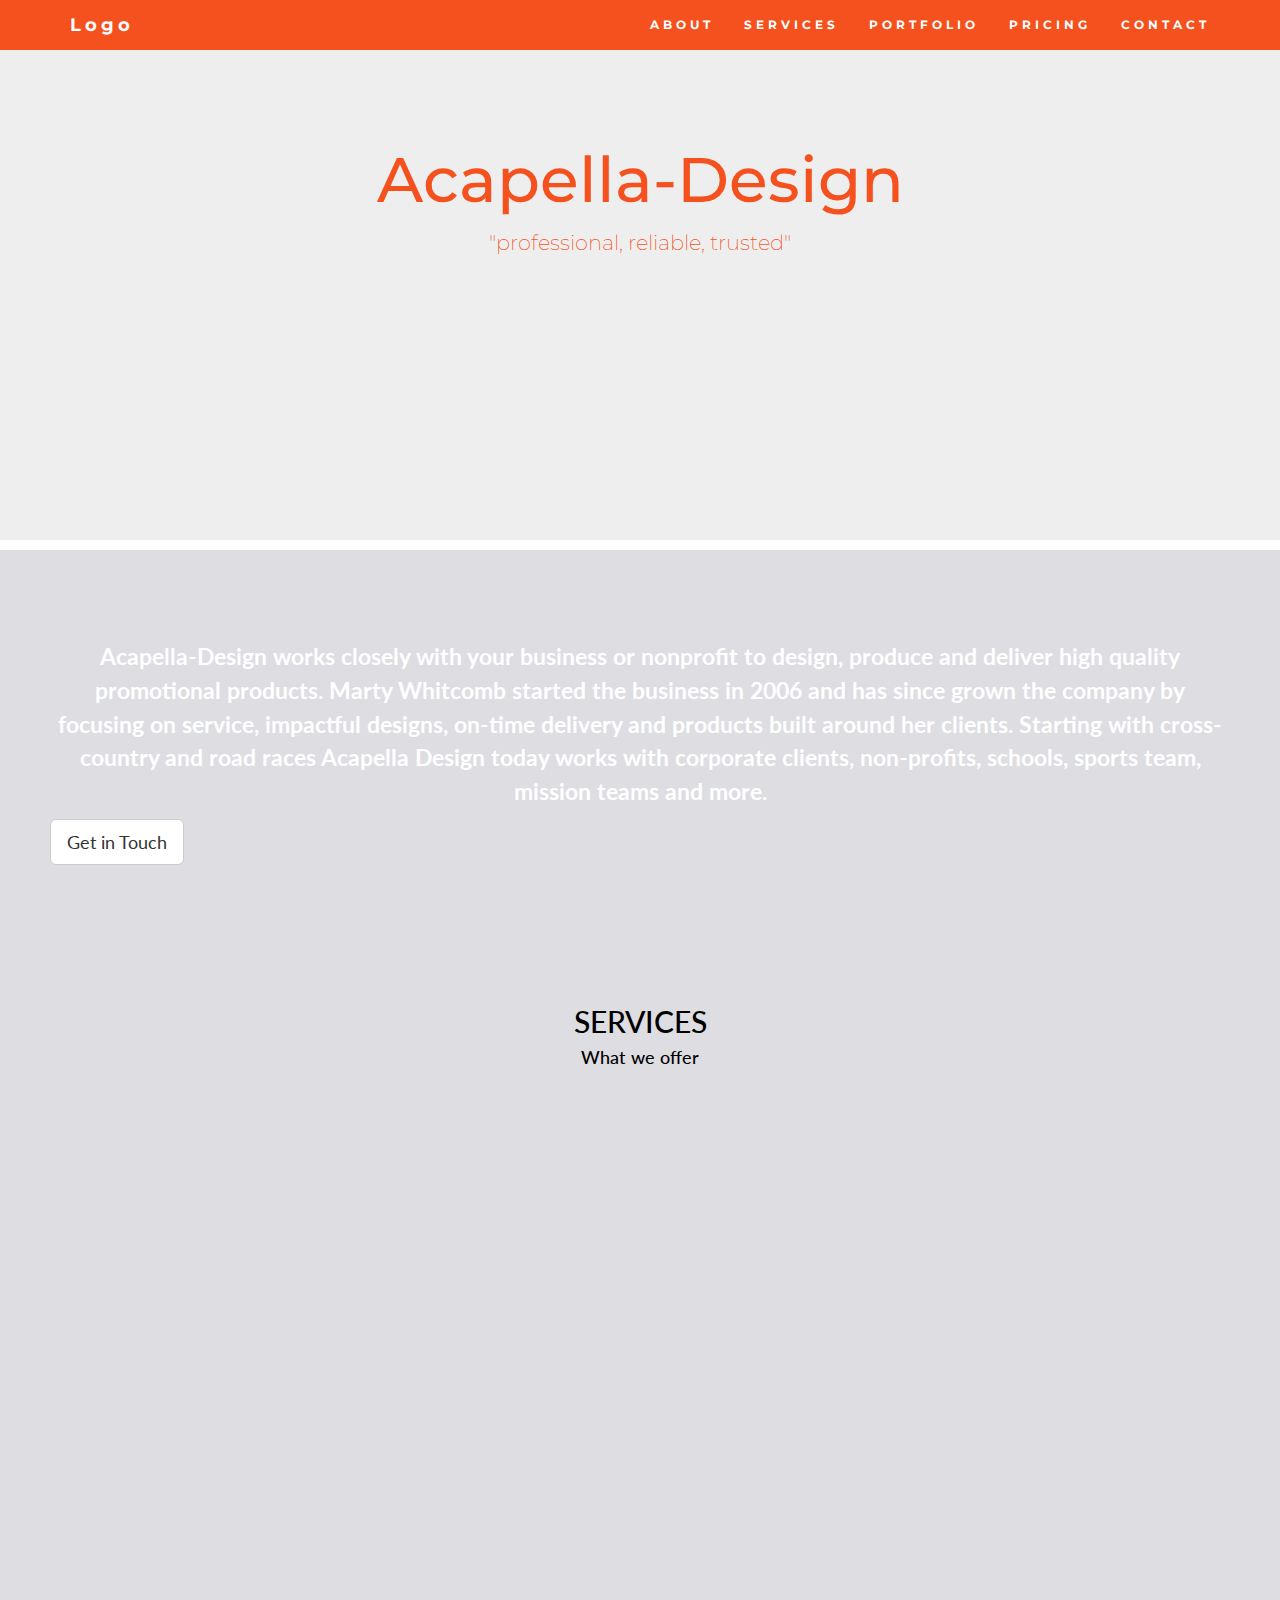
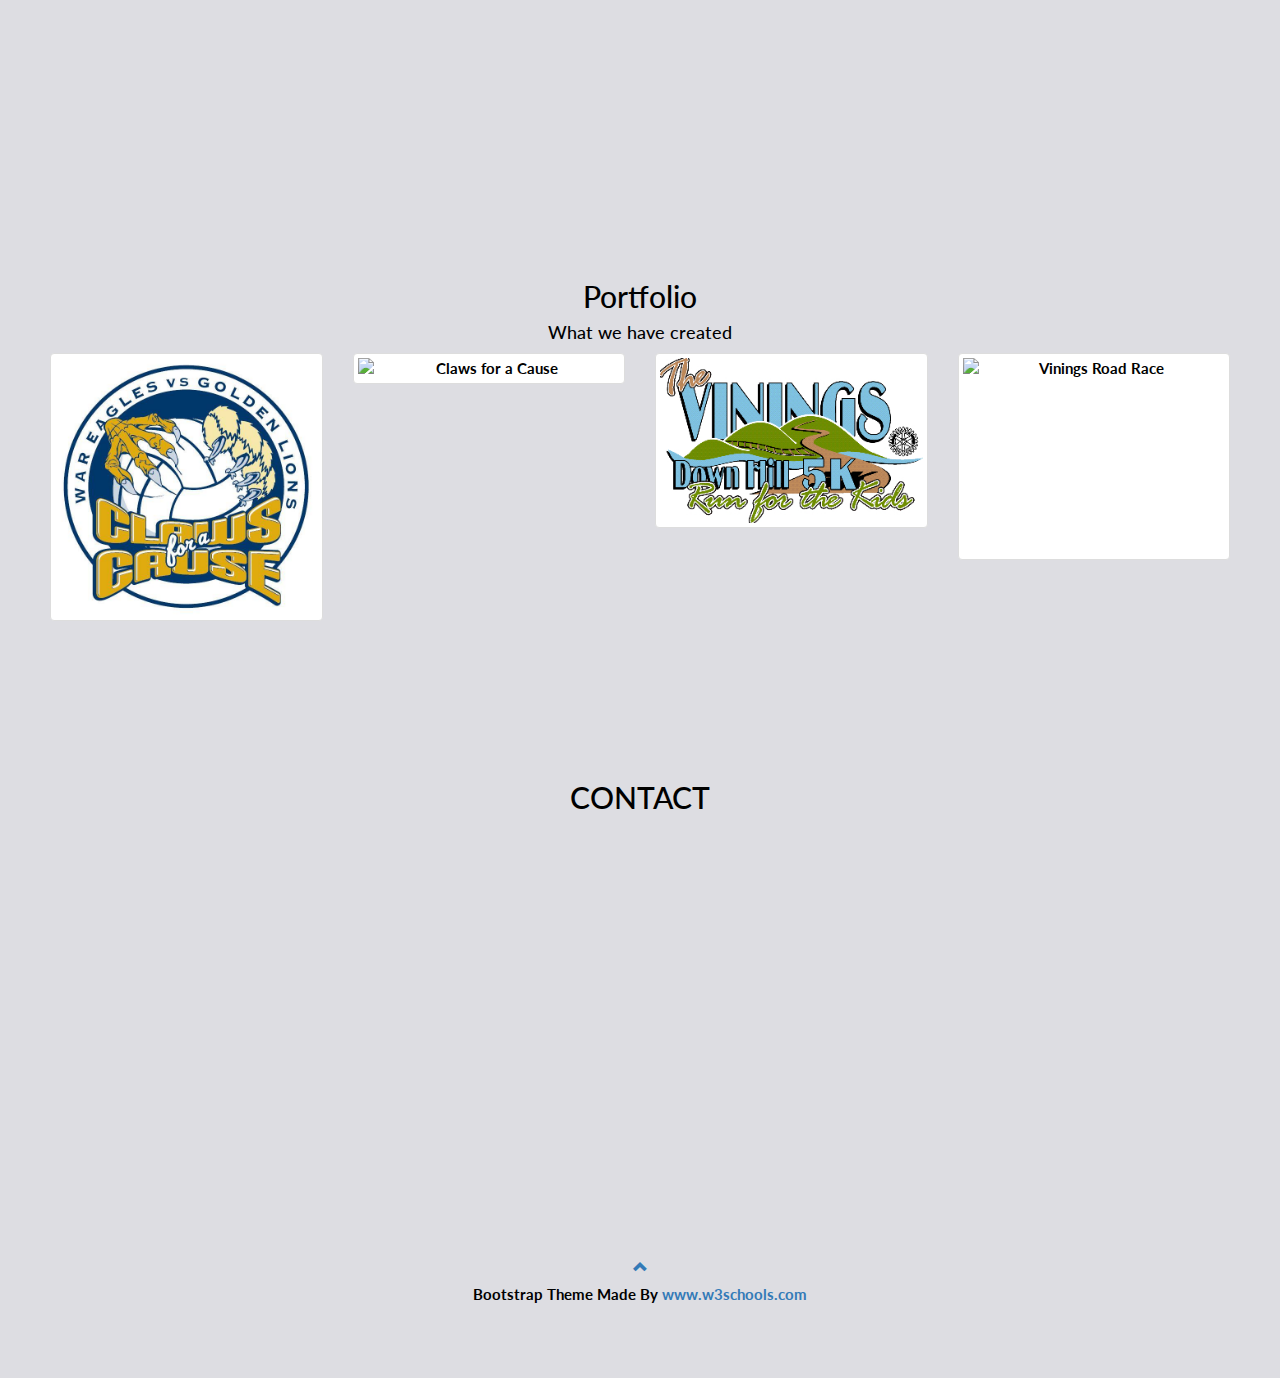
==== index1.html @ 9750de5c "build out of application" ====
<!DOCTYPE html>
<html lang="en">
<head>
	<meta charset="UTF-8">
	<title>Acapella-Design</title>
	<meta name="viewport" content="width=device-width, initial-scale=1">
	<link rel="stylesheet" href="https://maxcdn.bootstrapcdn.com/bootstrap/3.3.7/css/bootstrap.min.css">
	<link rel="stylesheet" type="text/css" href="https://cdnjs.cloudflare.com/ajax/libs/font-awesome/4.7.0/css/font-awesome.min.css">
  <link rel="stylesheet" type="text/css" href="https://fonts.googleapis.com/css?family=Montserrat" rel="stylesheet" type="text/css">
  <link rel="stylesheet" type="text/css" href="https://fonts.googleapis.com/css?family=Lato" rel="stylesheet" type="text/css">
  <link rel="stylesheet" type="text/css" href="app1.css">
  <script src="https://ajax.googleapis.com/ajax/libs/jquery/1.12.4/jquery.min.js"></script>
  <script defer src="https://use.fontawesome.com/releases/v5.0.8/js/all.js"></script>
  <script src="app1.js"></script>


</head>
<body id="myPage" data-spy="scroll" data-target=".navbar" data-offset="60">

  <nav class="navbar navbar-default navbar-fixed-top">
  <div class="container">
    <div class="navbar-header">
      <button type="button" class="navbar-toggle" data-toggle="collapse" data-target="#myNavbar">
        <span class="icon-bar"></span>
        <span class="icon-bar"></span>
        <span class="icon-bar"></span> 
      </button>
      <a class="navbar-brand" href="#">Logo</a>
    </div>
    <div class="collapse navbar-collapse" id="myNavbar">
      <ul class="nav navbar-nav navbar-right">
        <li><a href="#about">ABOUT</a></li>
        <li><a href="#services">SERVICES</a></li>
        <li><a href="#portfolio">PORTFOLIO</a></li>
        <li><a href="#pricing">PRICING</a></li>
        <li><a href="#contact">CONTACT</a></li>
      </ul>
    </div>
  </div>
</nav>

	<div class="jumbotron text-center">
		<h1>Acapella-Design</h1> 
		<p>"professional, reliable, trusted"</p> 
    </div>
    <div id="about" class="container-fluid">
 		<p id="overview">Acapella-Design works closely with your business or nonprofit to design, produce and deliver high quality promotional products.  Marty Whitcomb started the business in 2006 and has since grown the company by focusing on service, impactful designs, on-time delivery and products built around her clients.  Starting with cross-country and road races Acapella Design today works with corporate clients, non-profits, schools, sports team, mission teams and more.</p>
 		
 		
 		<button class="btn btn-default btn-lg">Get in Touch</button>
	</div>
    <div id="services" class="container-fluid text-center">
        <h2>SERVICES</h2>
        <h4>What we offer</h4>
        <br>
        <div class="row slideanim">
          <div class="col-sm-4"><i class="fas fa-paint-brush coolFont"></i>
          
            <h4>SCREEN PRINTING</h4>
            <p>Our printers create the very best print applications, color matching and quality print job that meet your needs and fit your budget</p>
          </div>
          <div class="col-sm-4"><i class="fas fa-adjust coolFont"></i>
          
            <h4>DESIGN</h4>
            <p>Our graphic artists will help bring your ideas to life</p>
          </div>
          <div class="col-sm-4"><i class="fab fa-simplybuilt coolFont"></i>
          
            <h4>EMBROIDERY</h4>
            <p>Our seamstress use sphophisticated computerized machines that create high stich count, high quality work</p>
          </div>
        </div>
   
    
        <div class="row slideanim">
          <div class="col-sm-4"><i class="far fa-building coolFont"></i>
      
             <h4>CORPORATE EVENTS</h4>
             <p>Our planning team helps you create memorable events that meet your corporate objectives and motivate employees</p>
          </div>
          <div class="col-sm-4"><i class="far fa-money-bill-alt coolFont"></i>
      
              <h4>ROAD RACES AND FUND RAISING</h4>
              <p>We work with you to brand your identity, create buzz and meet your goals</p>
          </div>
          <div class="col-sm-4"><i class="fas fa-heart coolFont"></i>
       
              <h4 style="color:#303030;">APPAREL</h4>
              <p>We rep a number of widely know brands and styles and outfit you from Tee's to Sweats to Fleeces and more</p>
          </div>
       </div>
		<div class="row slideanim">
			
		  <div class="col-sm-4"><i class="fas fa-gift coolFont"></i>
     
              <h4>GIFTS AND PROMOTIONAL</h4>
              <p>We can provide you with bags, corporate gifts, office products, electronics and </p>
          </div>
          <div class="col-sm-4"><i class="fas fa-barcode coolFont"></i>
      
              <h4>ONLINE RETAIL</h4>
              <p>We can help you create an online store to distribute </p>
          </div>
          <div class="col-sm-4"> <i class="fas fa-heartbeat coolFont"></i>
      
              <h4 style="color:#303030;">GLOBAL HEALTH</h4>
              <p>We have a passion for global health.  If you're working to improve the lives of children and families around the world, we'd like to help</p>
           </div>   
        </div>
    </div>
    <div id="portfolio" class="container-fluid text-center bg-grey">
         <h2>Portfolio</h2>
         <h4>What we have created</h4>
         <div class="row text-center">
           <div class="col-sm-3">
             <div class="thumbnail">
                <img src="images/12039253_10153710709874903_8442778085688716343_n.jpg" alt="Claws for a Cause" width="400" height="300">
             </div>
           </div>
           <div class="col-sm-3">
             <div class="thumbnail">
               <img src="images/Acapella - 293966 VININGS CUMBERLAND ROTARY CLUB with Rotary International train logo (vector export).png" alt="Claws for a Cause">
             </div>
           </div>
           <div class="col-sm-3">
             <div class="thumbnail">
               <img src="images/accapella vinings race-112k.jpg" alt="Vinings Road Race" width="400" height="300">
             </div>
           </div>
           <div class="col-sm-3">
             <div class="thumbnail">
               <img src="Acapella - 294010 Howard School Celebrating 65 Years - back art copy.png" alt="Vinings Road Race" width="400" height="300">
             </div>
           </div>
        </div>
      </div> 
    <div id="contact" class="container-fluid bg-grey">
       <h2 class="text-center">CONTACT</h2>
      <div class="row slideanim">
        <div class="col-sm-5">
          <p>Contact us and we'll get back to you within 24 hours.</p>
          <p><i class="fas fa-home coolFont"></i> Atlanta, Georgia</p>
          <p><i class="fas fa-mobile coolFont"></i> 678.662.6421</p>
          <p><i class="far fa-envelope coolFont"></i> marty@acapella-design.com</p> 
        </div>
        <div class="col-sm-7">
          <div class="row">
            <div class="col-sm-6 form-group">
              <input class="form-control" id="name" name="name" placeholder="Name"     type="text" required>
            </div>
            <div class="col-sm-6 form-group">
              <input class="form-control" id="email" name="email" placeholder="    Email" type="email" required>
            </div>
          </div>
          <textarea class="form-control" id="comments" name="comments" placeholder    ="Comment" rows="5"></textarea><br>
          <div class="row">
            <div class="col-sm-12 form-group">
              <button class="btn btn-default pull-right" type="submit">Send</    button>
            </div>
          </div> 
        </div>
      </div>
    </div> 
    <footer class="container-fluid text-center">
  <a href="#myPage" title="To Top">
    <span class="glyphicon glyphicon-chevron-up"></span>
  </a>
  <p>Bootstrap Theme Made By <a href="https://www.w3schools.com" title="Visit w3schools">www.w3schools.com</a></p> 
</footer>
    

<script src="https://maxcdn.bootstrapcdn.com/bootstrap/3.3.7/js/bootstrap.min.js"></script>
</body>
</html>
---- app1.css ----
body {
      font: 400 15px Lato, sans-serif;
      line-height: 1.8;
      /*color: #818181;*/
      background-color: #dddde2;
      color:black;
      font-weight: bold;
  }

  .jumbotron {
      /*background-color: #f4511e;*/
      /*color: #fff;*/
      margin-top: 25px;
      padding: 100px 25px;
      font-family: Montserrat, sans-serif;
      font-weight:bold;
      background-image: url("images/patrick-tomasso-208114-unsplash.jpg");
      background-size: cover;
      color: #f4511e;
      height: 35em;
      border-bottom: white solid 10px;
  }


.container-fluid {
      padding: 60px 50px;
  }
  .coolFont{
	font-size: 3em;
	/*margin-left: 25%;*/
	margin-top:10px;
	/*background-color:white;*/
	border-radius: 30%;
	/*height: 100px;*/
	text-align: center;
	color: #0066cc;
}
.slideanim {visibility:hidden;}
.slide {
    /* The name of the animation */
    animation-name: slide;
    -webkit-animation-name: slide; 
    /* The duration of the animation */
    animation-duration: 1s; 
    -webkit-animation-duration: 1s;
    /* Make the element visible */
    visibility: visible; 
}

/* Go from 0% to 100% opacity (see-through) and specify the percentage from when to slide in the element along the Y-axis */
@keyframes slide {
    0% {
        opacity: 0;
        transform: translateY(70%);
    } 
    100% {
        opacity: 1;
        transform: translateY(0%);
    } 
}
@-webkit-keyframes slide {
    0% {
        opacity: 0;
        -webkit-transform: translateY(70%);
    } 
    100% {
        opacity: 1;
        -webkit-transform: translateY(0%);
    }
}
#overview{
	text-align:center;
  	color:#fff;
  	line-height: 1.5;
  	font-size: 1.5em;
}

.navbar {
      margin-bottom: 0;
      background-color: #f4511e;
      z-index: 9999;
      border: 0;
      font-size: 12px !important;
      line-height: 1.42857143 !important;
      letter-spacing: 4px;
      border-radius: 0;
      font-family: Montserrat, sans-serif;
  }
  .navbar li a, .navbar .navbar-brand {
      color: #fff !important;
  }
  .navbar-nav li a:hover, .navbar-nav li.active a {
      color: #f4511e !important;
      background-color: #fff !important;
  }
  .navbar-default .navbar-toggle {
      border-color: transparent;
      color: #fff !important;
  }
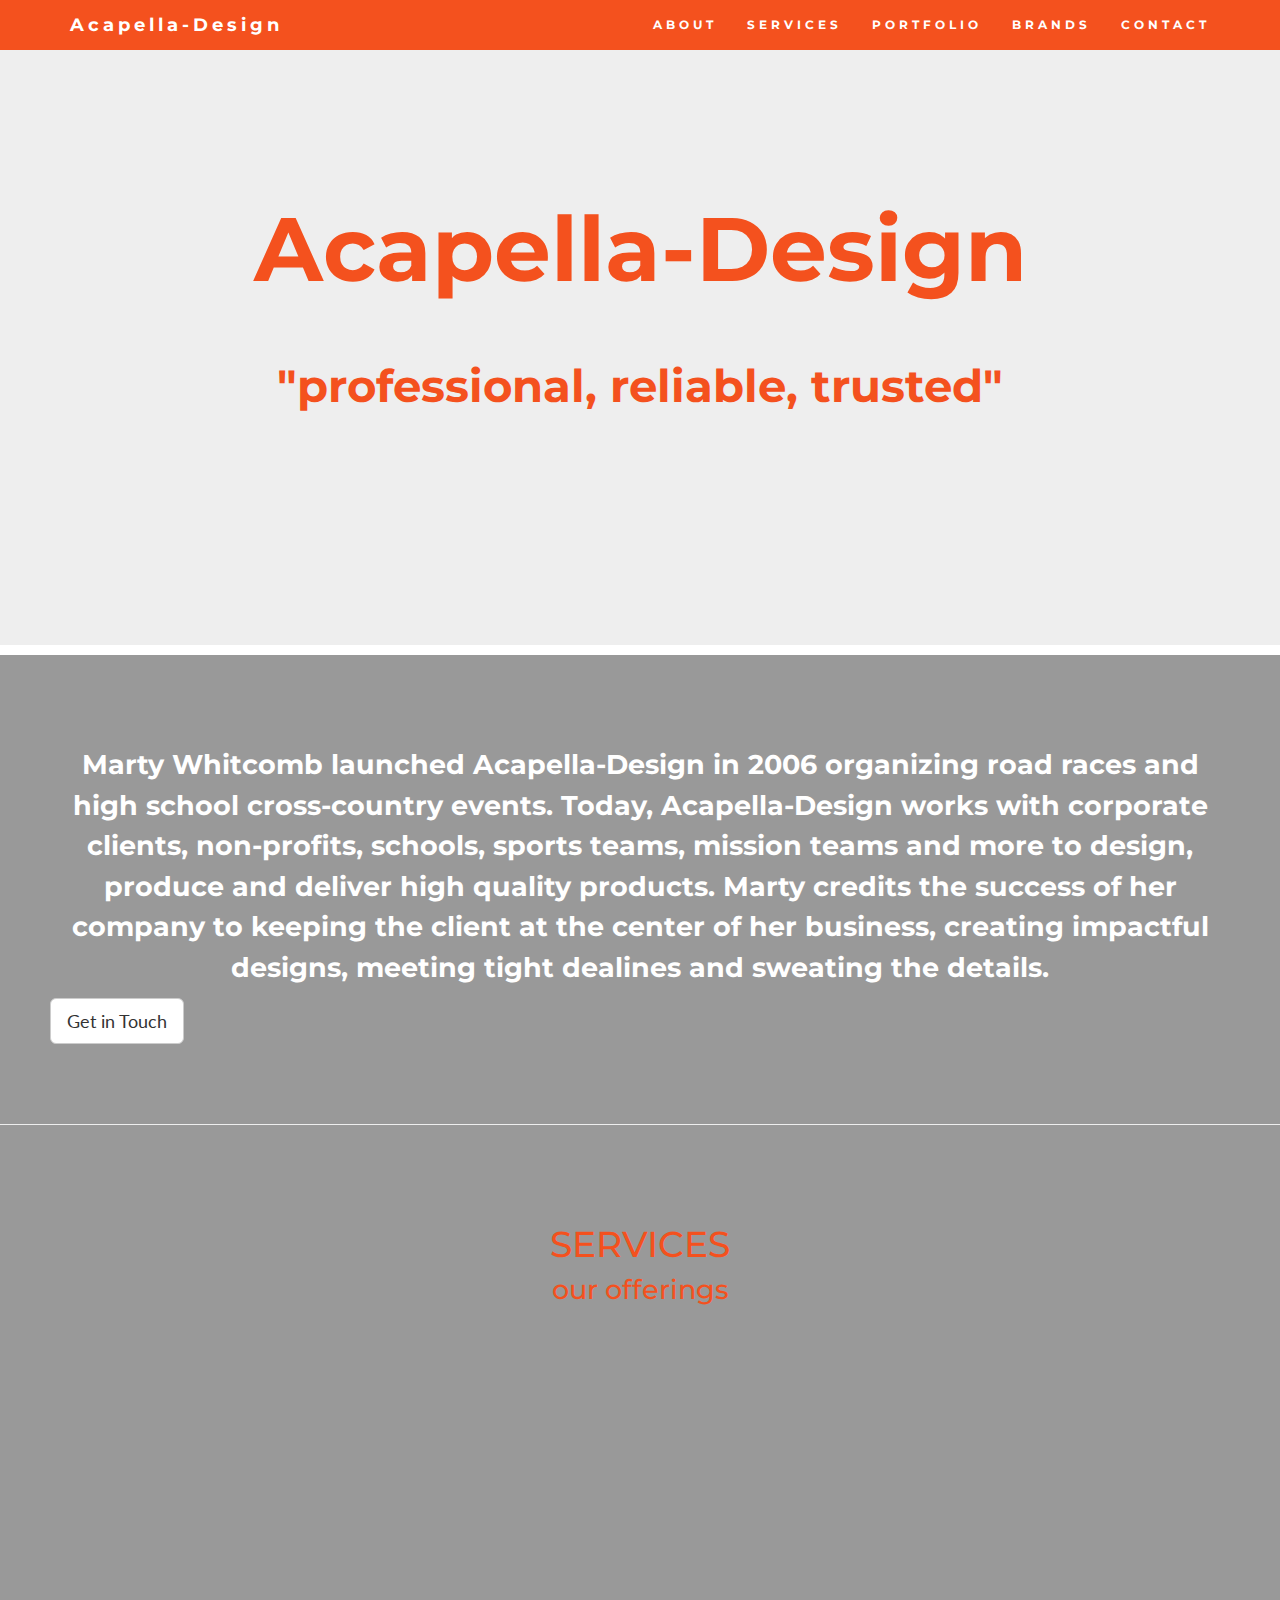
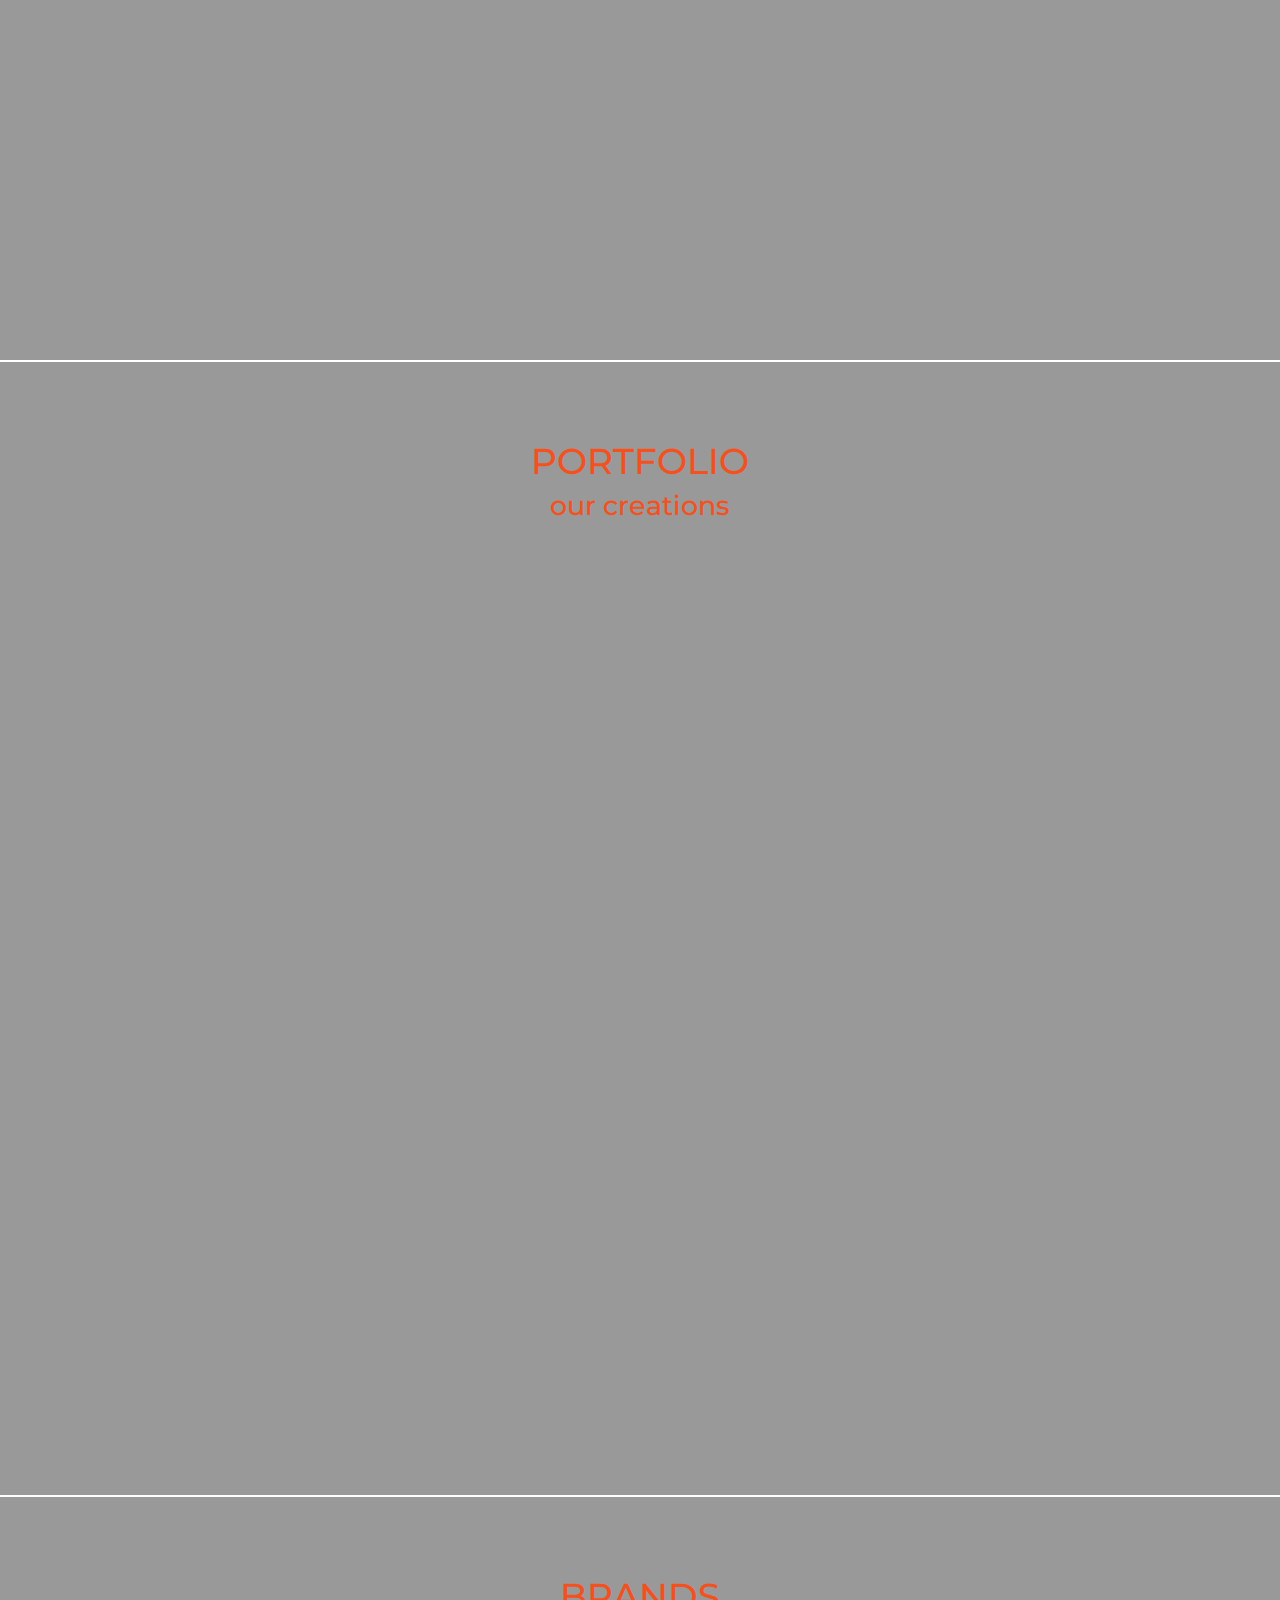
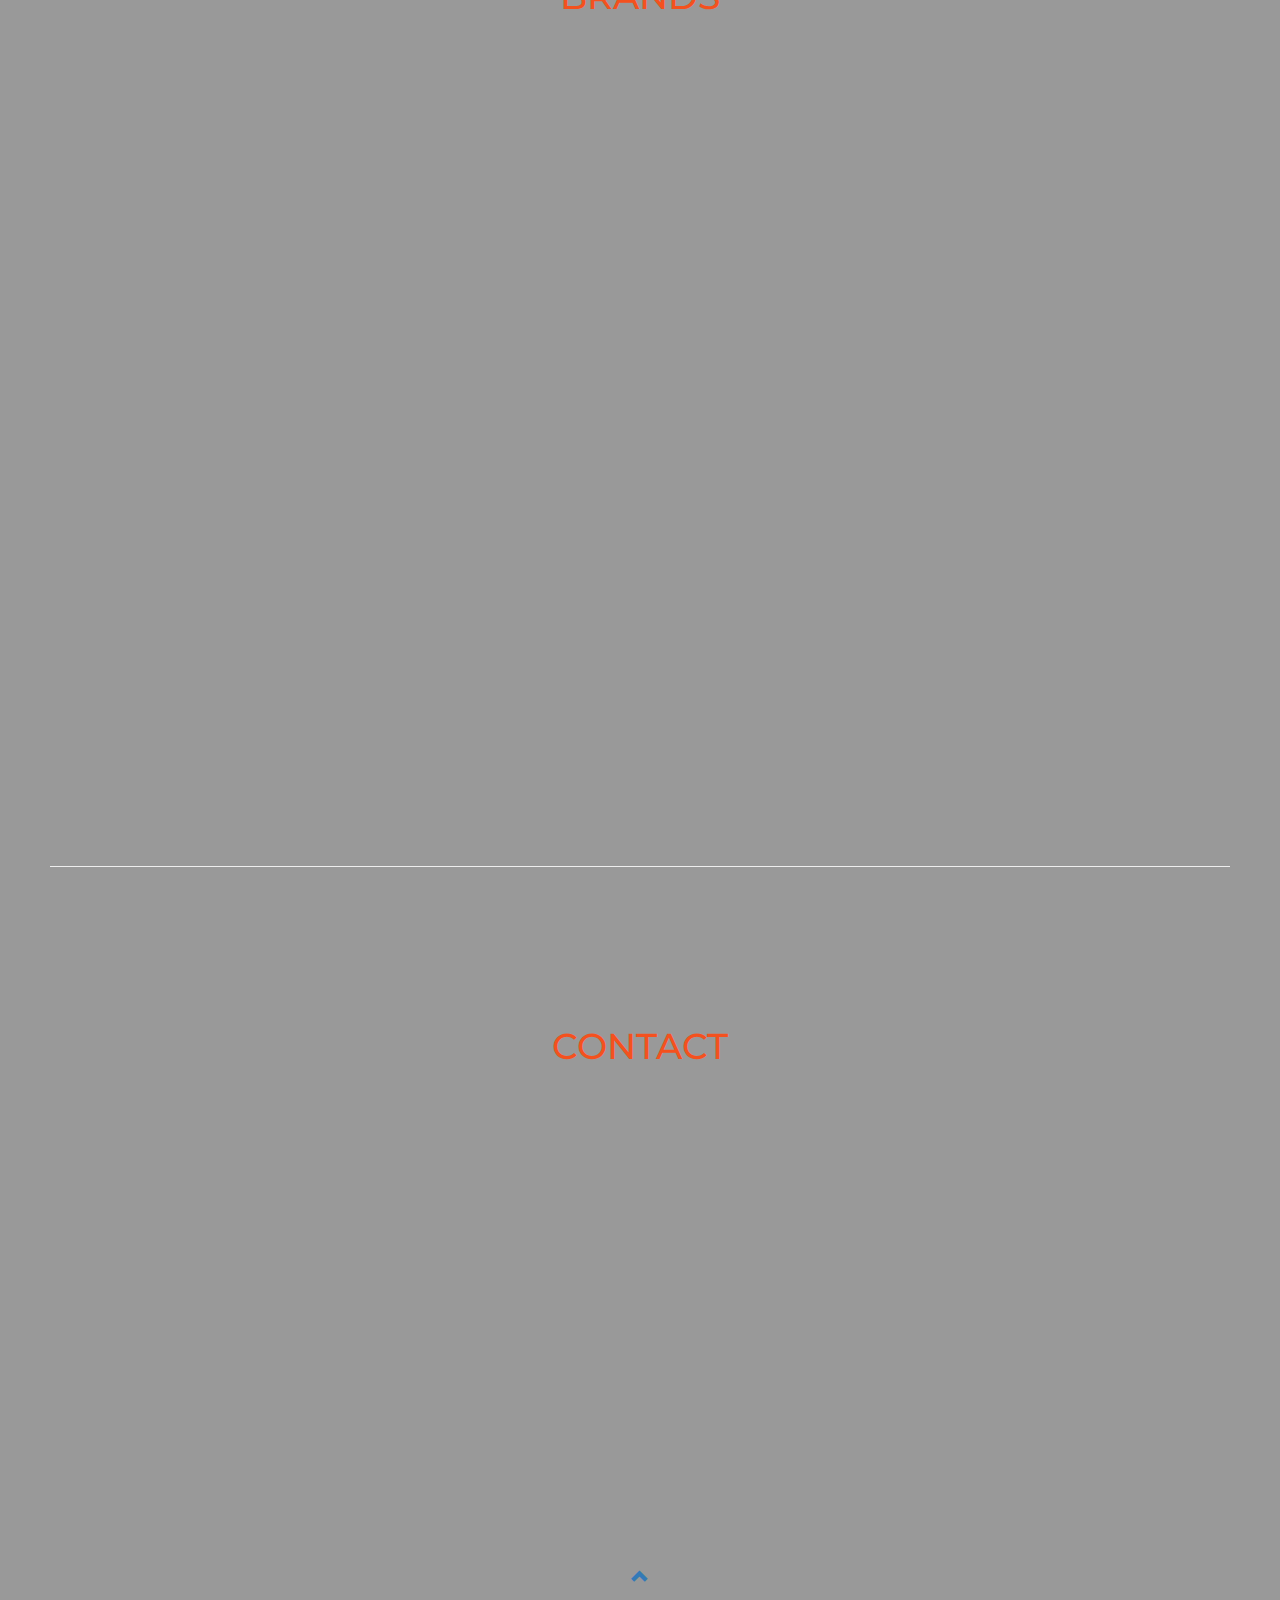
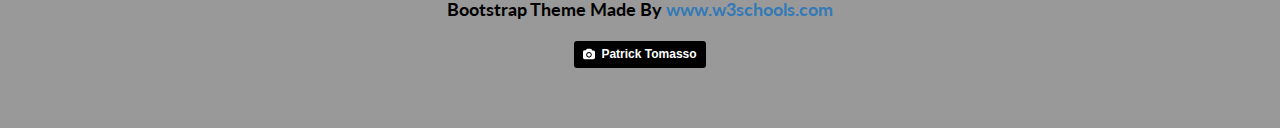
==== commit d0e6ff92: "wrap up" ====
--- a/index1.html
+++ b/index1.html
@@ -25,115 +25,349 @@
         <span class="icon-bar"></span>
         <span class="icon-bar"></span> 
       </button>
-      <a class="navbar-brand" href="#">Logo</a>
+      <a class="navbar-brand" href="#">Acapella-Design</a>
     </div>
     <div class="collapse navbar-collapse" id="myNavbar">
       <ul class="nav navbar-nav navbar-right">
         <li><a href="#about">ABOUT</a></li>
         <li><a href="#services">SERVICES</a></li>
         <li><a href="#portfolio">PORTFOLIO</a></li>
-        <li><a href="#pricing">PRICING</a></li>
+        <li><a href="#brands">BRANDS</a></li>
         <li><a href="#contact">CONTACT</a></li>
       </ul>
     </div>
   </div>
 </nav>
-
+  <!-- <div class="container"> -->
 	<div class="jumbotron text-center">
-		<h1>Acapella-Design</h1> 
-		<p>"professional, reliable, trusted"</p> 
+		<p id="title">Acapella-Design<p> 
+		<p id="tagline">"professional, reliable, trusted"</p> 
     </div>
     <div id="about" class="container-fluid">
- 		<p id="overview">Acapella-Design works closely with your business or nonprofit to design, produce and deliver high quality promotional products.  Marty Whitcomb started the business in 2006 and has since grown the company by focusing on service, impactful designs, on-time delivery and products built around her clients.  Starting with cross-country and road races Acapella Design today works with corporate clients, non-profits, schools, sports team, mission teams and more.</p>
- 		
+ 		<p id="overview">Marty Whitcomb launched Acapella-Design in 2006 organizing road races and high school cross-country events. Today, Acapella-Design works with corporate clients, non-profits, schools, sports teams, mission teams and more to design, produce and deliver high quality products.  Marty credits the success of her company to keeping the client at the center of her business, creating impactful designs, meeting tight dealines and sweating the details.  </p>
+ 	<!-- </div>	 -->
  		
  		<button class="btn btn-default btn-lg">Get in Touch</button>
 	</div>
+  <hr>
     <div id="services" class="container-fluid text-center">
         <h2>SERVICES</h2>
-        <h4>What we offer</h4>
+        <h4 class="subline">our offerings</h4>
         <br>
         <div class="row slideanim">
+
+          <div class="col-sm-4"><i class="fas fa-adjust coolFont"></i>
+            <h4>DESIGN</h4>
+            <p>Our graphic artists bring your ideas to life.  Having trouble translating that idea into a graphic? We can help!  It's what we do everyday.</p>
+          </div>
           <div class="col-sm-4"><i class="fas fa-paint-brush coolFont"></i>
+            <h4>DECORATING</h4>
+            <p>Our screen print and embroidery teams create the very best applications for your product.  We pride ourselves on delivering accurate orders, on time and within specs.  We sweat the details.</p>
+          </div>
+
           
-            <h4>SCREEN PRINTING</h4>
-            <p>Our printers create the very best print applications, color matching and quality print job that meet your needs and fit your budget</p>
-          </div>
-          <div class="col-sm-4"><i class="fas fa-adjust coolFont"></i>
-          
-            <h4>DESIGN</h4>
-            <p>Our graphic artists will help bring your ideas to life</p>
-          </div>
           <div class="col-sm-4"><i class="fab fa-simplybuilt coolFont"></i>
-          
-            <h4>EMBROIDERY</h4>
-            <p>Our seamstress use sphophisticated computerized machines that create high stich count, high quality work</p>
-          </div>
-        </div>
-   
-    
-        <div class="row slideanim">
-          <div class="col-sm-4"><i class="far fa-building coolFont"></i>
-      
-             <h4>CORPORATE EVENTS</h4>
-             <p>Our planning team helps you create memorable events that meet your corporate objectives and motivate employees</p>
-          </div>
-          <div class="col-sm-4"><i class="far fa-money-bill-alt coolFont"></i>
-      
-              <h4>ROAD RACES AND FUND RAISING</h4>
-              <p>We work with you to brand your identity, create buzz and meet your goals</p>
-          </div>
-          <div class="col-sm-4"><i class="fas fa-heart coolFont"></i>
-       
-              <h4 style="color:#303030;">APPAREL</h4>
-              <p>We rep a number of widely know brands and styles and outfit you from Tee's to Sweats to Fleeces and more</p>
-          </div>
-       </div>
-		<div class="row slideanim">
-			
-		  <div class="col-sm-4"><i class="fas fa-gift coolFont"></i>
-     
-              <h4>GIFTS AND PROMOTIONAL</h4>
-              <p>We can provide you with bags, corporate gifts, office products, electronics and </p>
-          </div>
+            <h4>PRODUCTS</h4>
+            <p>Tee's, sweats, fleeces, polo's, hoodies, caps ....gifts, bags, tech, office, writing.... we can support your cause, your team, your passion, your business, your school, your mission.</p>
+          </div>
+         </div> 
+
+         <div class="row slideanim">
           <div class="col-sm-4"><i class="fas fa-barcode coolFont"></i>
-      
-              <h4>ONLINE RETAIL</h4>
-              <p>We can help you create an online store to distribute </p>
+            <h4>ON-LINE WEB STORES</h4>
+            <p>We can create and manage an on-line retail site for you.  Talk to us.</p>
+          </div>
+          <div class="col-sm-4"><i class="fas fa-money-bill-alt coolFont"></i>
+            <h4>ROAD RACES and FUND RAISING</h4>
+            <p>We know running.  We know charity road races.  We know fund raising.</p>
           </div>
           <div class="col-sm-4"> <i class="fas fa-heartbeat coolFont"></i>
       
               <h4 style="color:#303030;">GLOBAL HEALTH</h4>
-              <p>We have a passion for global health.  If you're working to improve the lives of children and families around the world, we'd like to help</p>
-           </div>   
+              <p>We have a passion for global health.  If you're working to improve the lives of children and families around the world, we'd like to help.</p>
+           </div>
+         </div> 
+        <!-- <div class="row slideanim"> -->
+           
+
+          <!-- <div class="col-sm-4"><i class="fas fa-adjust coolFont"></i> -->
+            <!-- <h4>DESIGN</h4> -->
+            <!-- <p>Our graphic artists will help bring your ideas to life</p> -->
+          <!-- </div> -->
+
+          <!-- <div class="col-sm-4"><i class="fab fa-simplybuilt coolFont"></i> -->
+            <!-- <h4>EMBROIDERY</h4> -->
+            <!-- <p>Our seamstress use sphophisticated computerized machines that create high stich count, high quality work</p> -->
+          <!-- </div> -->
+
+        <!-- </div> -->
+   
+    
+        <!-- <div class="row slideanim"> -->
+          <!-- <div class="col-sm-4"><i class="far fa-building coolFont"></i> -->
+      <!--  -->
+             <!-- <h4>CORPORATE EVENTS</h4> -->
+             <!-- <p>Our planning team helps you create memorable events that meet your corporate objectives and motivate employees</p> -->
+          <!-- </div> -->
+          <!-- <div class="col-sm-4"><i class="far fa-money-bill-alt coolFont"></i> -->
+      <!--  -->
+        <!-- <!-   -  <h4>ROAD RACES AND FUND RAISING</h4> -->
+        <!-- <!    <p>We work with you to brand your identity, create buzz and meet your goals</p> -->
+          <!-- </div> -->
+          <!-- <div class="col-sm-4"><i class="fas fa-heart coolFont"></i> -->
+       
+              <!-- <h4 style="color:#303030;">APPAREL</h4> -->
+        <!-- <!   -<p>We rep a number of widely know brands and styles and outfit you from Tee's to Sweats to Fleeces and more</p> -->
+          <!-- </div> -->
+       <!-- </div> -->
+		<!-- <div class="row slideanim"> -->
+			
+		  <!-- <div class="col-sm-4"><i class="fas fa-gift coolFont"></i> -->
+     
+              <!-- <h4>GIFTS AND PROMOTIONAL</h4> -->
+              <!-- <p>We can provide you with bags, corporate gifts, office products, electronics and </p> -->
+          <!-- </div> -->
+          <!-- <div class="col-sm-4"><i class="fas fa-barcode coolFont"></i> -->
+      
+              <!-- <h4>ONLINE RETAIL</h4> -->
+              <!-- <p>We can help you create an online store to distribute </p> -->
+          <!-- </div> -->
+          <!-- <div class="col-sm-4"> <i class="fas fa-heartbeat coolFont"></i> -->
+      
+              <!-- <h4 style="color:#303030;">GLOBAL HEALTH</h4> -->
+              <!-- <p>We have a passion for global health.  If you're working to improve the lives of children and families around the world, we'd like to help</p> -->
+           <!-- </div>    -->
         </div>
     </div>
     <div id="portfolio" class="container-fluid text-center bg-grey">
-         <h2>Portfolio</h2>
-         <h4>What we have created</h4>
-         <div class="row text-center">
+         <h2>PORTFOLIO</h2>
+         <h4 class="subline">our creations</h4>
+         <div class="row text-center slideanim">
            <div class="col-sm-3">
-             <div class="thumbnail">
-                <img src="images/12039253_10153710709874903_8442778085688716343_n.jpg" alt="Claws for a Cause" width="400" height="300">
+            <div class="thumbnail">
+               <img src="images/12039253_10153710709874903_8442778085688716343_n.jpg" alt="Claws for a Cause" width="100" height="100">
+            </div>
+             <div class="thumbnail">
+                <img src="images/Acapella - 294010 Howard School Celebrating 65 Years - back art copy.jpg" alt="Howard School" width="400" height="300">
+             </div>
+             <div class="thumbnail">
+                <img src="images/turkey copy.jpg" alt="Turkey Trot" width="400" height="300">
+             </div>
+
+            </div>
+           <div class="col-sm-3">
+             <div class="thumbnail">
+               <img src="images/tartan.jpg" alt="Tartan Trot">
+             </div>
+             <div class="thumbnail">
+               <img src="images/Acapella - GLOW Africa wordle copy.jpg" alt="Africa wordle">
+             </div>
+             <div class="thumbnail">
+               <img src="images/Acapella - 954924 Lambert High School, Pollo polo, sugar   skull copy 2.jpg" alt="pollo polo sugar skull">
              </div>
            </div>
            <div class="col-sm-3">
              <div class="thumbnail">
-               <img src="images/Acapella - 293966 VININGS CUMBERLAND ROTARY CLUB with Rotary International train logo (vector export).png" alt="Claws for a Cause">
+               <img src="images/accapella vinings race-112k.jpg" alt="Vinings Road Race" width="400" height="300">
+             </div>
+             <div class="thumbnail">
+               <img src="images/Acapella - Jelly Bean 5K Challenge jelly bean runner (export).jpg
+               " alt="Jelly Bean 5K" width="400" height="300">
+             </div>
+             <div class="thumbnail">
+               <img src="images/Acapella - 248307 Ware Family Reunion Atlanta 2017 peach skyline (vector export).jpg
+               " alt="Ware Family Reunion" width="400" height="300">
              </div>
            </div>
            <div class="col-sm-3">
              <div class="thumbnail">
-               <img src="images/accapella vinings race-112k.jpg" alt="Vinings Road Race" width="400" height="300">
-             </div>
-           </div>
-           <div class="col-sm-3">
-             <div class="thumbnail">
-               <img src="Acapella - 294010 Howard School Celebrating 65 Years - back art copy.png" alt="Vinings Road Race" width="400" height="300">
+               <img src="images/Acapella - eagle eyes vector copy.jpg" alt="Eagle Eyes" width="400" height="300">
+             </div>
+             <div class="thumbnail">
+               <img src="images/Acapella - HWST export copy.jpg" alt="Hanover West Swim Team" width="400" height="300">
              </div>
            </div>
         </div>
       </div> 
+<div id="brands" class="container-fluid">
+  <div class="text-center">
+    <h2>BRANDS</h2>
+    <h4></h4>
+  </div>
+  <div class="row slideanim">
+    <div class="col-md-2 col-sm-6 col-xs-12">
+     <a class="pics" href="https://www.alphabroder.com/images/alp/millSmall/04.jpg"><img src="https://www.alphabroder.com/images/alp/millSmall/04.jpg"></a>
+    </div> 
+     <div class="col-md-2 col-sm-6 col-xs-12">
+     <a class="pics" href="https://www.alphabroder.com//images/alp/millSmall/07.jpg"><img src="https://www.alphabroder.com//images/alp/millSmall/07.jpg"></a>
+    </div> 
+    <div class="col-md-2 col-sm-6 col-xs-12">
+     <img id="nike" src="images/GNIKE12.jpg">
+    </div> 
+    <div class="col-md-2 col-sm-6 col-xs-12">
+     <a class="pics" href="https://www.alphabroder.com/images/alp/millSmall/15.jpg"><img src="https://www.alphabroder.com/images/alp/millSmall/mr.jpg"></a>
+    </div> 
+    <div class="col-md-2 col-sm-6 col-xs-12">
+     <a class="pics" href="https://www.alphabroder.com/images/alp/millSmall/18.jpg"><img src="https://www.alphabroder.com/images/alp/millSmall/ua.jpg"></a>
+    </div> 
+    <div class="col-md-2 col-sm-6 col-xs-12">
+     <a class="pics" href="https://www.alphabroder.com/images/alp/millSmall/20.jpg"><img src="https://www.alphabroder.com/images/alp/millSmall/38.jpg"></a>
+    </div> 
+
+  </div>
+  <div class="row slideanim">
+    <div class="col-md-2 col-sm-6 col-xs-12">
+     <a class="pics" href="https://www.alphabroder.com/images/alp/millSmall/21.jpg"><img src="https://www.alphabroder.com/images/alp/millSmall/nb.jpg"></a>
+    </div> 
+     <div class="col-md-2 col-sm-6 col-xs-12">
+     <a class="pics" href="https://www.alphabroder.com//images/alp/millSmall/30.jpg"><img src="https://www.alphabroder.com//images/alp/millSmall/30.jpg"></a>
+    </div> 
+    <div class="col-md-2 col-sm-6 col-xs-12">
+     <a class="pics" href="https://www.alphabroder.com/images/alp/millSmall/38.jpg"><img src="https://www.alphabroder.com/images/alp/millSmall/hd.jpg"></a>
+    </div> 
+    <div class="col-md-2 col-sm-6 col-xs-12">
+     <a class="pics" href="https://www.alphabroder.com/images/alp/millSmall/39.jpg"><img src="https://www.alphabroder.com/images/alp/millSmall/39.jpg"></a>
+    </div> 
+    <div class="col-md-2 col-sm-6 col-xs-12">
+     <a class="pics" href="https://www.alphabroder.com/images/alp/millSmall/40.jpg"><img src="https://www.alphabroder.com/images/alp/millSmall/40.jpg"></a>
+    </div> 
+    <div class="col-md-2 col-sm-6 col-xs-12">
+     <a class="pics" href="https://www.alphabroder.com/images/alp/millSmall/43.jpg"><img src="https://www.alphabroder.com/images/alp/millSmall/nl.jpg"></a>
+    </div> 
+
+  </div>
+
+  <div class="row slideanim">
+    <div class="col-md-2 col-sm-6 col-xs-12">
+     <a class="pics" href="https://www.alphabroder.com/images/alp/millSmall/46.jpg"><img src="https://www.alphabroder.com/images/alp/millSmall/46.jpg"></a>
+    </div> 
+     <div class="col-md-2 col-sm-6 col-xs-12">
+     <a class="pics" href="https://www.alphabroder.com//images/alp/millSmall/wd.jpg"><img src="https://www.alphabroder.com//images/alp/millSmall/wd.jpg"></a>
+    </div> 
+    <div class="col-md-2 col-sm-6 col-xs-12">
+     <a class="pics" href="https://www.alphabroder.com/images/alp/millSmall/50.jpg"><img src="https://www.alphabroder.com/images/alp/millSmall/50.jpg"></a>
+    </div> 
+    <div class="col-md-2 col-sm-6 col-xs-12">
+     <a class="pics" href="https://www.alphabroder.com/images/alp/millSmall/58.jpg"><img src="https://www.alphabroder.com/images/alp/millSmall/58.jpg"></a>
+    </div> 
+    <div class="col-md-2 col-sm-6 col-xs-12">
+     <a class="pics" href="https://www.alphabroder.com/images/alp/millSmall/62.jpg"><img src="https://www.alphabroder.com/images/alp/millSmall/62.jpg"></a>
+    </div> 
+    <div class="col-md-2 col-sm-6 col-xs-12">
+     <a class="pics" href="https://www.alphabroder.com/images/alp/millSmall/yp.jpg"><img src="https://www.alphabroder.com/images/alp/millSmall/yp.jpg"></a>
+    </div> 
+  </div>
+
+  <div class="row slideanim">
+    <div class="col-md-2 col-sm-6 col-xs-12">
+     <a class="pics" href="https://www.alphabroder.com/images/alp/millSmall/85.jpg"><img src="https://www.alphabroder.com/images/alp/millSmall/85.jpg"></a>
+    </div> 
+     <div class="col-md-2 col-sm-6 col-xs-12">
+     <a class="pics" href="https://www.alphabroder.com//images/alp/millSmall/pt.jpg"><img src="https://www.alphabroder.com//images/alp/millSmall/pt.jpg"></a>
+    </div> 
+    <div class="col-md-2 col-sm-6 col-xs-12">
+     <a class="pics" href="https://www.alphabroder.com/images/alp/millSmall/88.jpg"><img src="https://www.alphabroder.com/images/alp/millSmall/88.jpg"></a>
+    </div> 
+    <div class="col-md-2 col-sm-6 col-xs-12">
+     <a class="pics" href="https://www.alphabroder.com/images/alp/millSmall/a4.jpg"><img src="https://www.alphabroder.com/images/alp/millSmall/a4.jpg"></a>
+    </div> 
+    <div class="col-md-2 col-sm-6 col-xs-12">
+     <a class="pics" href="https://www.alphabroder.com/images/alp/millSmall/ho.jpg"><img src="https://www.alphabroder.com/images/alp/millSmall/ho.jpg"></a>
+    </div> 
+    <div class="col-md-2 col-sm-6 col-xs-12">
+     <a class="pics" href="https://www.alphabroder.com/images/alp/millSmall/af.jpg"><img src="https://www.alphabroder.com/images/alp/millSmall/af.jpg"></a>
+    </div> 
+  </div>
+
+  <div class="row slideanim">
+    <div class="col-md-2 col-sm-6 col-xs-12">
+     <a class="pics" href="https://www.alphabroder.com/images/alp/millSmall/al.jpg"><img src="https://www.alphabroder.com/images/alp/millSmall/al.jpg"></a>
+    </div> 
+     <div class="col-md-2 col-sm-6 col-xs-12">
+     <a class="pics" href="https://www.alphabroder.com//images/alp/millSmall/"><img src="https://www.alphabroder.com//images/alp/millSmall/20.jpg"></a>
+    </div> 
+    <div class="col-md-2 col-sm-6 col-xs-12">
+     <a class="pics" href="https://www.alphabroder.com/images/alp/millSmall/be.jpg"><img src="https://www.alphabroder.com/images/alp/millSmall/be.jpg"></a>
+    </div> 
+    <div class="col-md-2 col-sm-6 col-xs-12">
+     <a class="pics" href="https://www.alphabroder.com/images/alp/millSmall/bg.jpg"><img src="https://www.alphabroder.com/images/alp/millSmall/bg.jpg"></a>
+    </div> 
+    <div class="col-md-2 col-sm-6 col-xs-12">
+     <a class="pics" href="https://www.alphabroder.com/images/alp/millSmall/bp.jpg"><img src="https://www.alphabroder.com/images/alp/millSmall/bp.jpg"></a>
+    </div> 
+    <div class="col-md-2 col-sm-6 col-xs-12">
+     <a class="pics" href="https://www.alphabroder.com/images/alp/millSmall/bs.jpg"><img src="https://www.alphabroder.com/images/alp/millSmall/bs.jpg"></a>
+    </div> 
+  </div>
+
+  <div class="row slideanim">
+    <div class="col-md-2 col-sm-6 col-xs-12">
+     <a class="pics" href="https://www.alphabroder.com/images/alp/millSmall/bu.jpg"><img src="https://www.alphabroder.com/images/alp/millSmall/bu.jpg"></a>
+    </div> 
+     <div class="col-md-2 col-sm-6 col-xs-12">
+     <a class="pics" href="https://www.alphabroder.com//images/alp/millSmall/c3.jpg"><img src="https://www.alphabroder.com//images/alp/millSmall/c3.jpg"></a>
+    </div> 
+    <div class="col-md-2 col-sm-6 col-xs-12">
+     <a class="pics" href="https://www.alphabroder.com/images/alp/millSmall/ct.jpg"><img src="https://www.alphabroder.com/images/alp/millSmall/ct.jpg"></a>
+    </div> 
+    <div class="col-md-2 col-sm-6 col-xs-12">
+     <a class="pics" href="https://www.alphabroder.com/images/alp/millSmall/cv.jpg"><img src="https://www.alphabroder.com/images/alp/millSmall/cv.jpg"></a>
+    </div> 
+    <div class="col-md-2 col-sm-6 col-xs-12">
+     <a class="pics" href="https://www.alphabroder.com/images/alp/millSmall/cw.jpg"><img src="https://www.alphabroder.com/images/alp/millSmall/cw.jpg"></a>
+    </div> 
+    <div class="col-md-2 col-sm-6 col-xs-12">
+     <a class="pics" href="https://www.alphabroder.com/images/alp/millSmall/"><img src="https://www.alphabroder.com/images/alp/millSmall/10.jpg"></a>
+    </div> 
+  </div>
+
+  <div class="row slideanim">
+    <div class="col-md-2 col-sm-6 col-xs-12">
+     <a class="pics" href="https://www.alphabroder.com/images/alp/millSmall/"><img src="https://www.alphabroder.com/images/alp/millSmall/t3.jpg"></a>
+    </div> 
+     <div class="col-md-2 col-sm-6 col-xs-12">
+     <a class="pics" href="https://www.alphabroder.com//images/alp/millSmall/dc.jpg"><img src="https://www.alphabroder.com//images/alp/millSmall/dc.jpg"></a>
+    </div> 
+    <div class="col-md-2 col-sm-6 col-xs-12">
+     <a class="pics" href="https://www.alphabroder.com/images/alp/millSmall/"><img src="https://www.alphabroder.com/images/alp/millSmall/15.jpg"></a>
+    </div> 
+    <div class="col-md-2 col-sm-6 col-xs-12">
+     <a class="pics" href="https://www.alphabroder.com/images/alp/millSmall/ho.jpg"><img src="https://www.alphabroder.com/images/alp/millSmall/ho.jpg"></a>
+    </div> 
+    <div class="col-md-2 col-sm-6 col-xs-12">
+     <a class="pics" href="https://www.alphabroder.com/images/alp/millSmall/pt.jpg"><img src="https://www.alphabroder.com/images/alp/millSmall/pt.jpg"></a>
+    </div> 
+    <div class="col-md-2 col-sm-6 col-xs-12">
+     <a class="pics" href="https://www.alphabroder.com/images/alp/millSmall/dr.jpg"><img src="https://www.alphabroder.com/images/alp/millSmall/dr.jpg"></a>
+    </div> 
+  </div>
+
+  <div class="row slideanim">
+    <div class="col-md-2 col-sm-6 col-xs-12">
+     <a class="pics" href="https://www.alphabroder.com/images/alp/millSmall/drd.jpg"><img src="https://www.alphabroder.com/images/alp/millSmall/drd.jpg"></a>
+    </div> 
+     <div class="col-md-2 col-sm-6 col-xs-12">
+     <a class="pics" href="https://www.alphabroder.com//images/alp/millSmall/ec.jpg"><img src="https://www.alphabroder.com//images/alp/millSmall/ec.jpg"></a>
+    </div> 
+    <div class="col-md-2 col-sm-6 col-xs-12">
+     <a class="pics" href="https://www.alphabroder.com/images/alp/millSmall/18.jpg"><img src="https://www.alphabroder.com/images/alp/millSmall/18.jpg"></a>
+    </div> 
+    <div class="col-md-2 col-sm-6 col-xs-12">
+     <a class="pics" href="https://www.alphabroder.com/images/alp/millSmall/fh.jpg"><img src="https://www.alphabroder.com/images/alp/millSmall/fh.jpg"></a>
+    </div> 
+    <div class="col-md-2 col-sm-6 col-xs-12">
+     <a class="pics" href="https://www.alphabroder.com/images/alp/millSmall/fl.jpg"><img src="https://www.alphabroder.com/images/alp/millSmall/fl.jpg"></a>
+    </div> 
+    <div class="col-md-2 col-sm-6 col-xs-12">
+     <a class="pics" href="https://www.alphabroder.com/images/alp/millSmall/ft.jpg"><img src="https://www.alphabroder.com/images/alp/millSmall/ft.jpg"></a>
+    </div> 
+  </div>
+  
+  <hr>
+
+</div>
+
+
     <div id="contact" class="container-fluid bg-grey">
        <h2 class="text-center">CONTACT</h2>
       <div class="row slideanim">
@@ -155,7 +389,7 @@
           <textarea class="form-control" id="comments" name="comments" placeholder    ="Comment" rows="5"></textarea><br>
           <div class="row">
             <div class="col-sm-12 form-group">
-              <button class="btn btn-default pull-right" type="submit">Send</    button>
+              <button class="btn btn-default pull-right" type="submit">Send</button>
             </div>
           </div> 
         </div>
@@ -166,6 +400,7 @@
     <span class="glyphicon glyphicon-chevron-up"></span>
   </a>
   <p>Bootstrap Theme Made By <a href="https://www.w3schools.com" title="Visit w3schools">www.w3schools.com</a></p> 
+  <a style="background-color:black;color:white;text-decoration:none;padding:4px 6px;font-family:-apple-system, BlinkMacSystemFont, &quot;San Francisco&quot;, &quot;Helvetica Neue&quot;, Helvetica, Ubuntu, Roboto, Noto, &quot;Segoe UI&quot;, Arial, sans-serif;font-size:12px;font-weight:bold;line-height:1.2;display:inline-block;border-radius:3px;" href="https://unsplash.com/@impatrickt?utm_medium=referral&amp;utm_campaign=photographer-credit&amp;utm_content=creditBadge" target="_blank" rel="noopener noreferrer" title="Download free do whatever you want high-resolution photos from Patrick Tomasso"><span style="display:inline-block;padding:2px 3px;"><svg xmlns="http://www.w3.org/2000/svg" style="height:12px;width:auto;position:relative;vertical-align:middle;top:-1px;fill:white;" viewBox="0 0 32 32"><title>unsplash-logo</title><path d="M20.8 18.1c0 2.7-2.2 4.8-4.8 4.8s-4.8-2.1-4.8-4.8c0-2.7 2.2-4.8 4.8-4.8 2.7.1 4.8 2.2 4.8 4.8zm11.2-7.4v14.9c0 2.3-1.9 4.3-4.3 4.3h-23.4c-2.4 0-4.3-1.9-4.3-4.3v-15c0-2.3 1.9-4.3 4.3-4.3h3.7l.8-2.3c.4-1.1 1.7-2 2.9-2h8.6c1.2 0 2.5.9 2.9 2l.8 2.4h3.7c2.4 0 4.3 1.9 4.3 4.3zm-8.6 7.5c0-4.1-3.3-7.5-7.5-7.5-4.1 0-7.5 3.4-7.5 7.5s3.3 7.5 7.5 7.5c4.2-.1 7.5-3.4 7.5-7.5z"></path></svg></span><span style="display:inline-block;padding:2px 3px;">Patrick Tomasso</span></a>
 </footer>
     
 
--- a/app1.css
+++ b/app1.css
@@ -1,10 +1,20 @@
 body {
-      font: 400 15px Lato, sans-serif;
+      font: 600 18px Lato, sans-serif;
       line-height: 1.8;
       /*color: #818181;*/
-      background-color: #dddde2;
+      background-color: #999999;
       color:black;
       font-weight: bold;
+  }
+  h2 {
+	font-family: Montserrat, sans-serif;
+	font-size: 2em;
+	color:#f4511e;
+
+  }
+
+  h4 {
+
   }
 
   .jumbotron {
@@ -17,6 +27,7 @@
       background-image: url("images/patrick-tomasso-208114-unsplash.jpg");
       background-size: cover;
       color: #f4511e;
+
       height: 35em;
       border-bottom: white solid 10px;
   }
@@ -73,7 +84,11 @@
   	color:#fff;
   	line-height: 1.5;
   	font-size: 1.5em;
+    font-family: Montserrat, sans-serif;
+      font-weight:bold;
+
 }
+
 
 .navbar {
       margin-bottom: 0;
@@ -98,6 +113,68 @@
       color: #fff !important;
   }
 
+  .thumbnail {
+      padding: 0 0 15px 0;
+      border: none;
+      border-radius: 0;
+  }
+  .thumbnail img {
+      width: 150%;
+      height: 150%;
+      margin-bottom: 10px;
+    }
+   #portfolio {
+    background-image: url("images/patrick-tomasso-208114-unsplash.jpg");
+    background-size: cover;
+    border-top: solid white 2px;
+    border-bottom: solid white 2px;
+
+   }
+
+   #title {
+    font-size: 5em;
+    font-weight: bold;
+    padding-top: 3.5%;
+   }
+
+   #tagline{
+   	font-size: 2.5em;
+    font-weight: bold;
+   }
+   #nike {
+    width: 38%;
+
+    
+   }
+
+   .subline {
+   	font-family: Montserrat, sans-serif;
+   	font-size: 1.5em;
+   	color:#f4511e;
+		
+   }
+   .pics {
+        
+        padding:0 0 15px 0;
+        border: none;
+
+   }
+
+   .pics img {
+      width: 75%;
+      height: 75%;
+      margin-bottom: 70px;
+   }
+   .fa-mobile{
+    margin-right: 4%;
+    margin-left: 2%;
+   }
+   .fa-envelope{
+    margin-right: 1%;
+   }
+
+
+  
 
 
 
